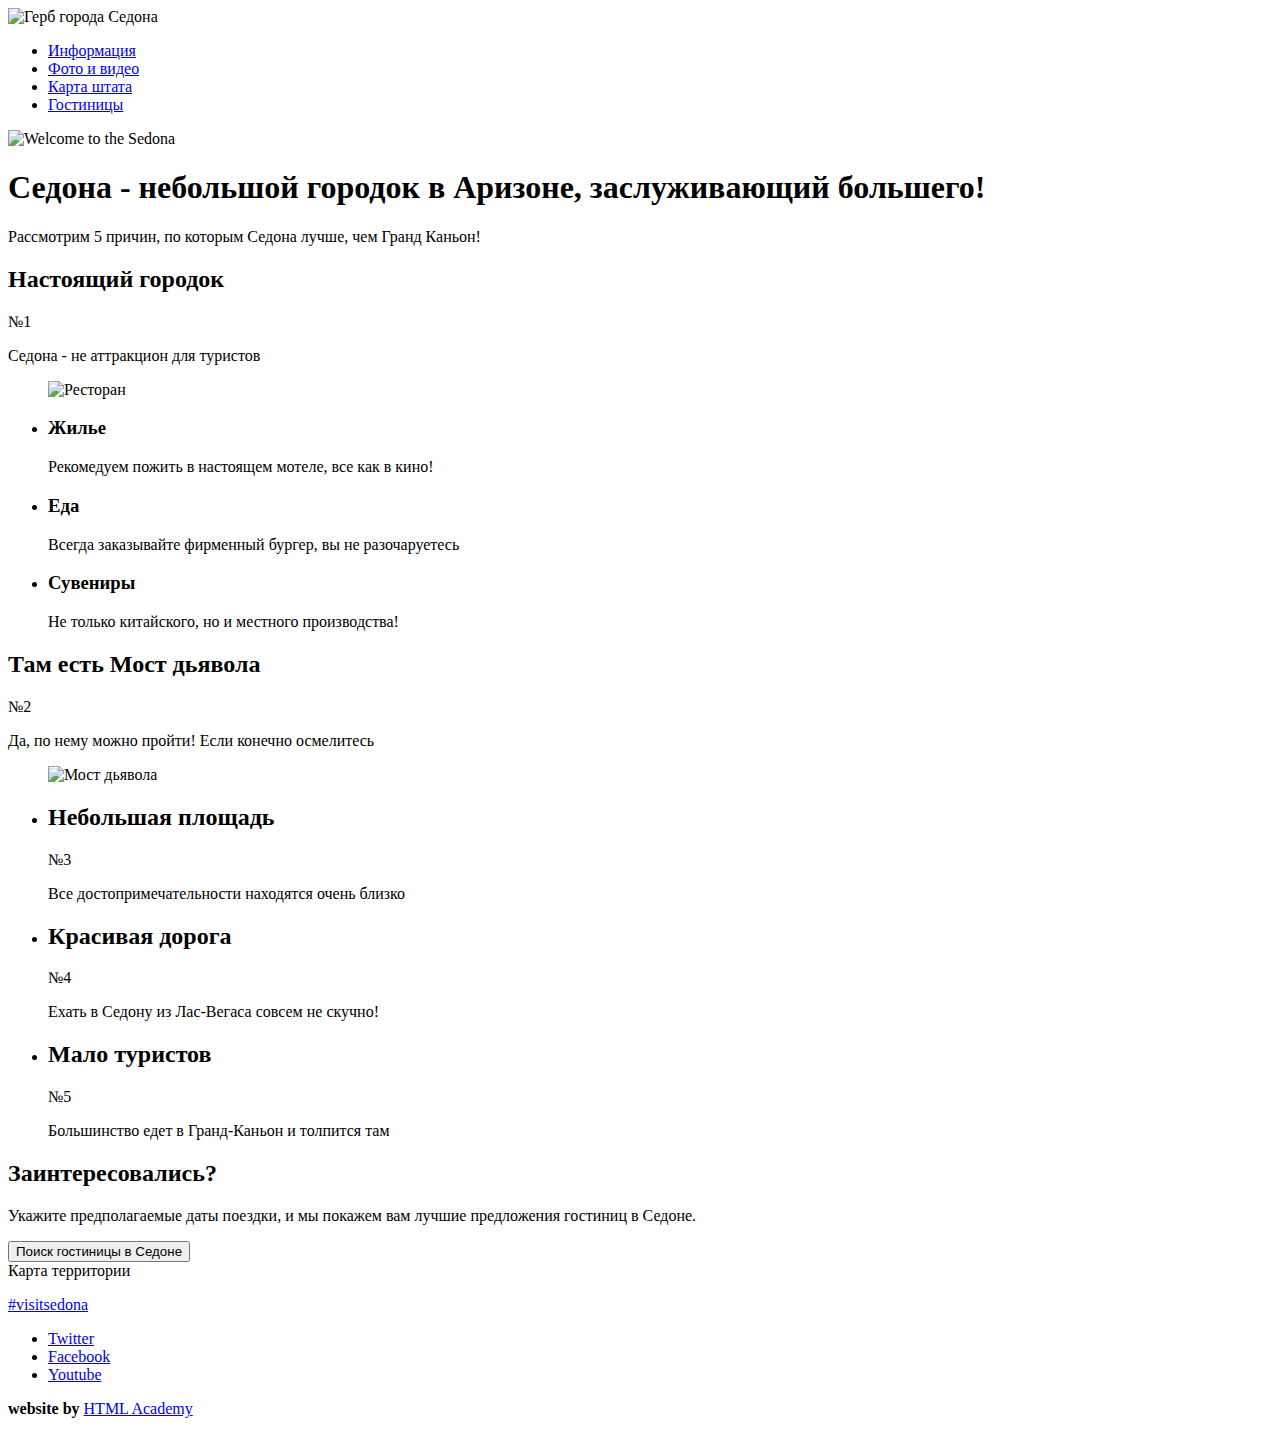
==== index.html @ 23b835dd "Отредактирован index.html" ====
<!DOCTYPE html>
<html lang="ru">
  <head>
    <meta charset="utf-8">
    <title>HTML Academy: Седона</title>
  </head>
  <body>
  	<header class="main-header">
      <nav class="main-navigation">
        <a class="main-header-logo">
          <img src="img/index-logo.svg" width="368" height="153" alt="Герб города Седона">
        </a>
        <ul class="site-navigation">
          <li><a href="info.html">Информация</a></li>
          <li><a href="media.html">Фото и видео</a></li>
          <li><a href="plan.html">Карта штата</a></li>
          <li><a href="lodging.html">Гостиницы</a></li>
        </ul>
      </nav>
    </header>
    <main>
      <div>
        <img src="#" alt="Welcome to the Sedona" width="1200"
        height="506">
      </div>

      <h1>Седона - небольшой городок в Аризоне, заслуживающий большего!</h1>
      <p>Рассмотрим 5 причин, по  которым Седона лучше, чем Гранд Каньон!</p>

      <section class="features">
      	<div class="feature feature-blue">
          <h2>Настоящий городок</h2>
          <p>№1</p>
          <p>Седона - не аттракцион для туристов</p>
        </div>

        <figure class="feature-restaurant_photo">
          <img src="img/restaurant.jpg" width="800" height="255" alt="Ресторан">
        </figure>

        <ul class="advantages">
          <li class="advantages-item advantages-item-house">
            <h3>Жилье</h3>
            <p>Рекомедуем пожить в настоящем мотеле, все как в кино!</p>
          </li>
          <li class="advantages-item advantages-item-food">
            <h3>Еда</h3>
            <p>Всегда заказывайте фирменный бургер, вы не разочаруетесь</p>
          </li>
          <li class="advantages-item advantages-item-gift">
            <h3>Сувениры</h3>
            <p>Не только китайского, но и местного производства!</p>
          </li>
        </ul>

        <div class="feature feature-blue">
          <h2>Там есть Мост дьявола</h2>
          <p>№2</p>
          <p>Да, по нему можно пройти! Если конечно осмелитесь</p>
        </div>

        <figure class="feature-bridge_photo">
        <img src="img/devil-bridge.jpg" width="800" height="255" alt="Мост дьявола">
        </figure>

        <ul class="feature other-features-list">
          <li class="feature feature-square">
            <h2>Небольшая площадь</h2>
            <p>№3</p>
            <p>Все достопримечательности находятся очень близко</p>
          </li>
          <li class="feature feature-roads">
            <h2>Красивая дорога</h2>
            <p>№4</p>
            <p>Ехать в Седону из Лас-Вегаса совсем не скучно!</p>
          </li>
          <li class="feature feature-visitors">
            <h2>Мало туристов</h2>
            <p>№5</p>
            <p>Большинство едет в Гранд-Каньон и толпится там</p>
          </li>
        </ul>
      </section>

      <section class="hotel-search">      
      	<h2>Заинтересовались?</h2>
        <p>Укажите предполагаемые даты поездки, и мы покажем вам лучшие предложения гостиниц в Седоне.</p>
        <button type="button" class="booking-button">Поиск гостиницы в Седоне
        </button>
      </section>

      <div>Карта территории</div>
    </main>

    <footer class="main-footer">
      <p class="footer-hashtag">
        <a href="#">#visitsedona</a>
      </p>
      <ul>
        <li><a class="social-button" href="#">Twitter</a></li>
        <li><a class="social-button" href="#">Facebook</a></li>
        <li><a class="social-button" href="#">Youtube</a></li>
      </ul>
      <p class="footer-copyright">
        <b>website by</b> 
        <a class="intensive" href="https://htmlacademy.ru/intensive/htmlcss">HTML Academy</a>
      </p>
    </footer>

  </body>
</html>
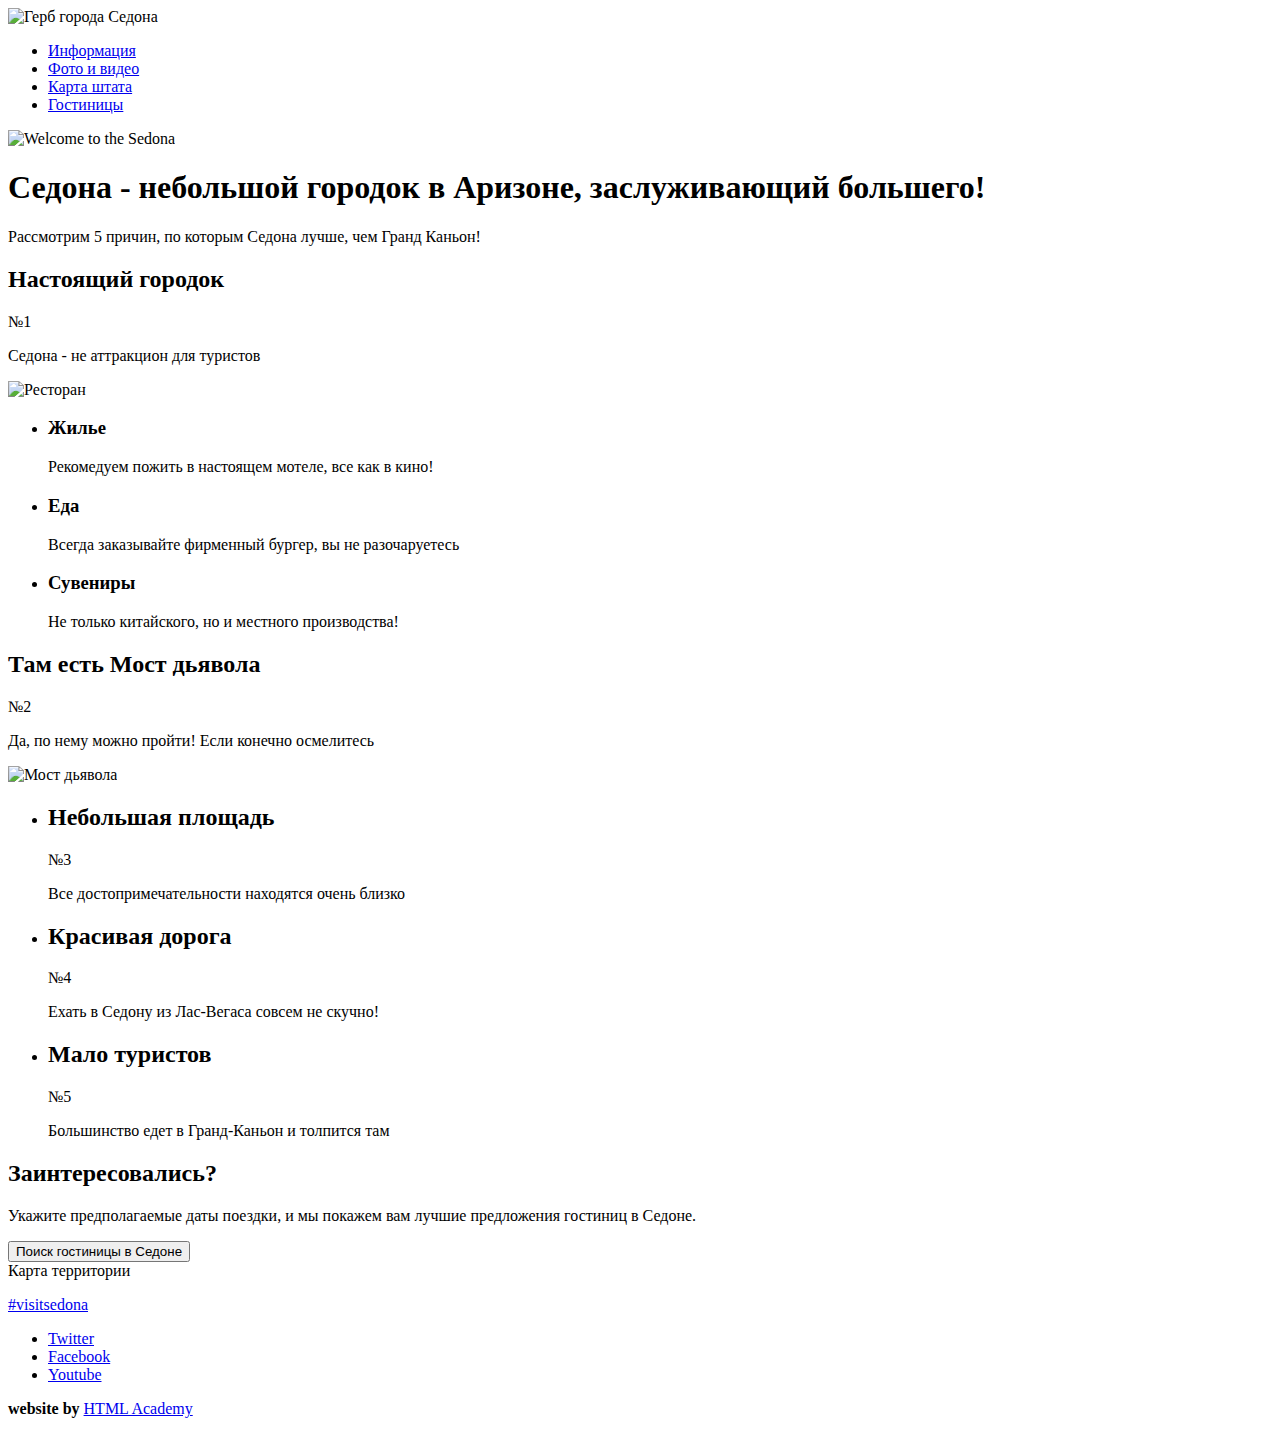
==== commit ab2baa8c: "Сделал блочную разметку в hotels.html" ====
--- a/index.html
+++ b/index.html
@@ -8,13 +8,13 @@
   	<header class="main-header">
       <nav class="main-navigation">
         <a class="main-header-logo">
-          <img src="img/index-logo.svg" width="368" height="153" alt="Герб города Седона">
+          <img src="img/index-logo.svg" width="50" height="50" alt="Герб города Седона">
         </a>
         <ul class="site-navigation">
           <li><a href="info.html">Информация</a></li>
           <li><a href="media.html">Фото и видео</a></li>
           <li><a href="plan.html">Карта штата</a></li>
-          <li><a href="lodging.html">Гостиницы</a></li>
+          <li><a href="hotels.html">Гостиницы</a></li>
         </ul>
       </nav>
     </header>
@@ -34,9 +34,9 @@
           <p>Седона - не аттракцион для туристов</p>
         </div>
 
-        <figure class="feature-restaurant_photo">
+        <div class="feature-restaurant_photo">
           <img src="img/restaurant.jpg" width="800" height="255" alt="Ресторан">
-        </figure>
+        </div>
 
         <ul class="advantages">
           <li class="advantages-item advantages-item-house">
@@ -58,10 +58,9 @@
           <p>№2</p>
           <p>Да, по нему можно пройти! Если конечно осмелитесь</p>
         </div>
-
-        <figure class="feature-bridge_photo">
+        <div class="feature-bridge_photo">
         <img src="img/devil-bridge.jpg" width="800" height="255" alt="Мост дьявола">
-        </figure>
+        </div>
 
         <ul class="feature other-features-list">
           <li class="feature feature-square">
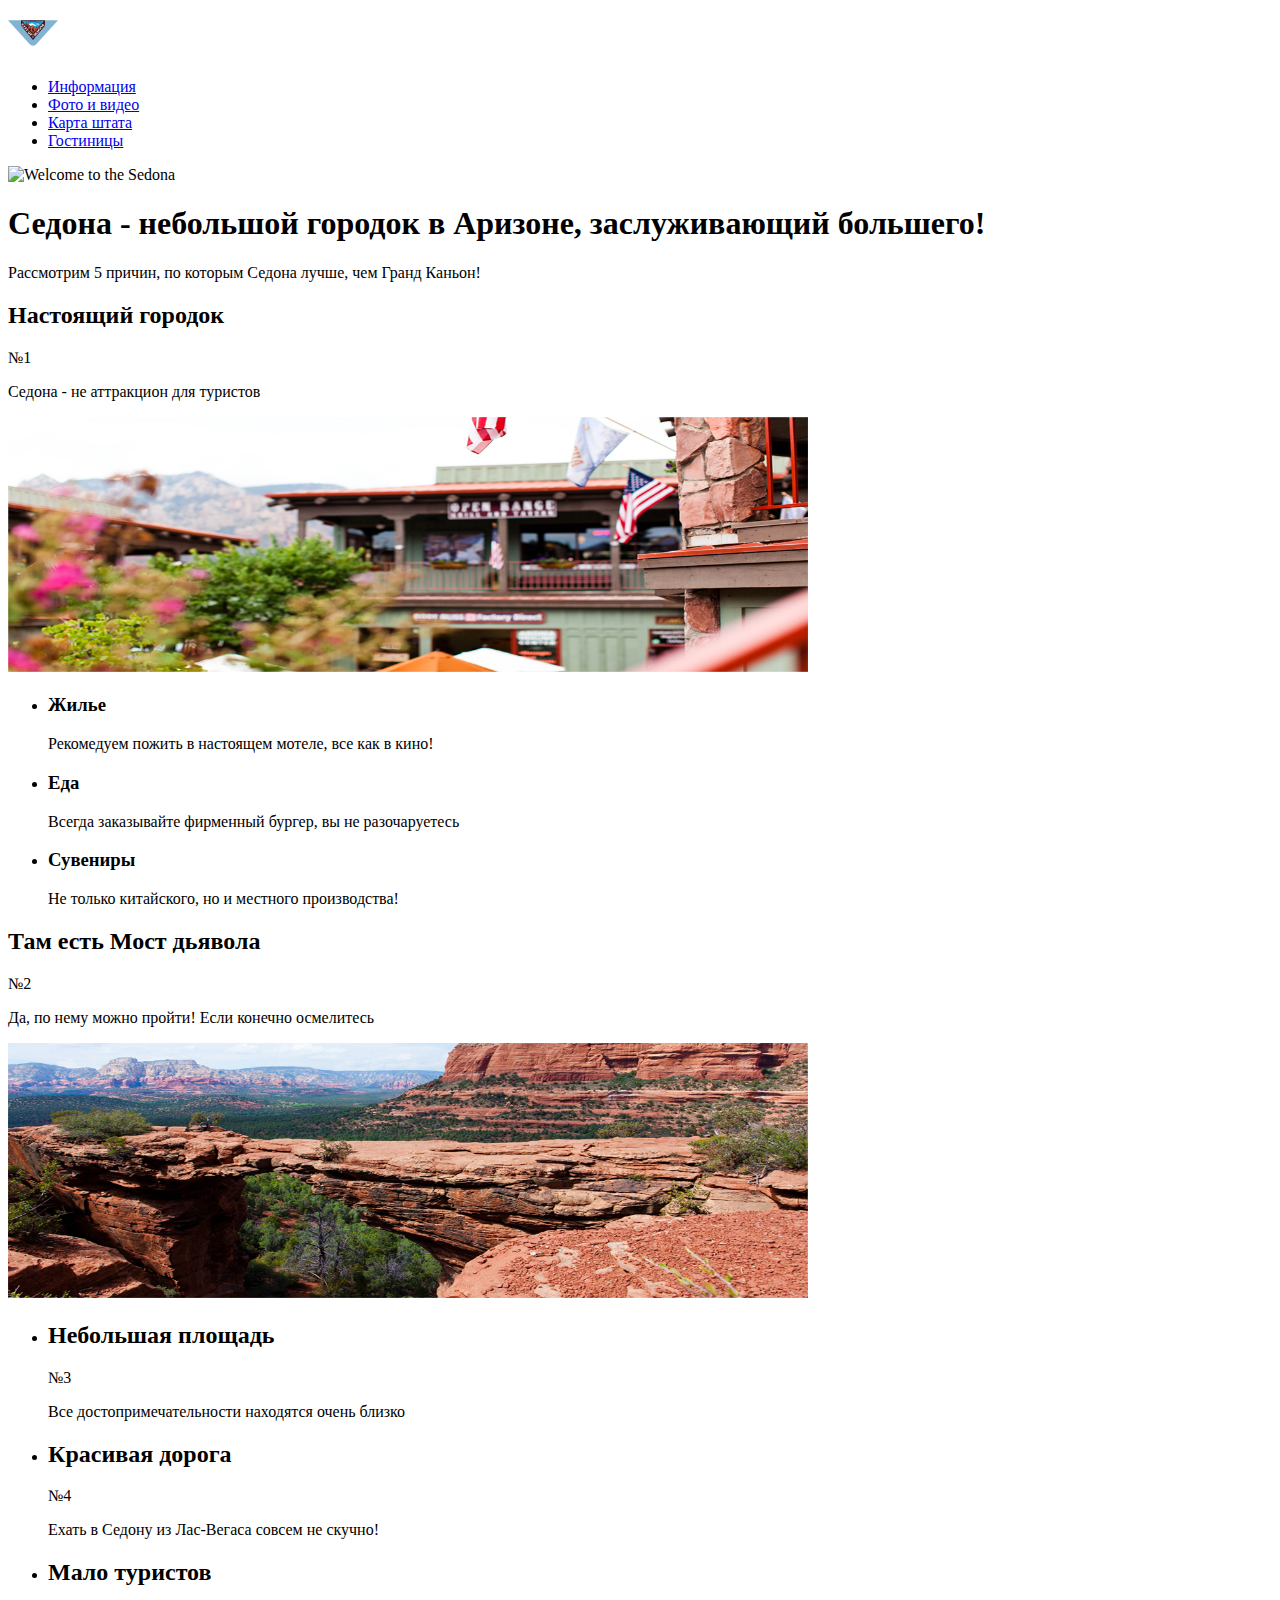
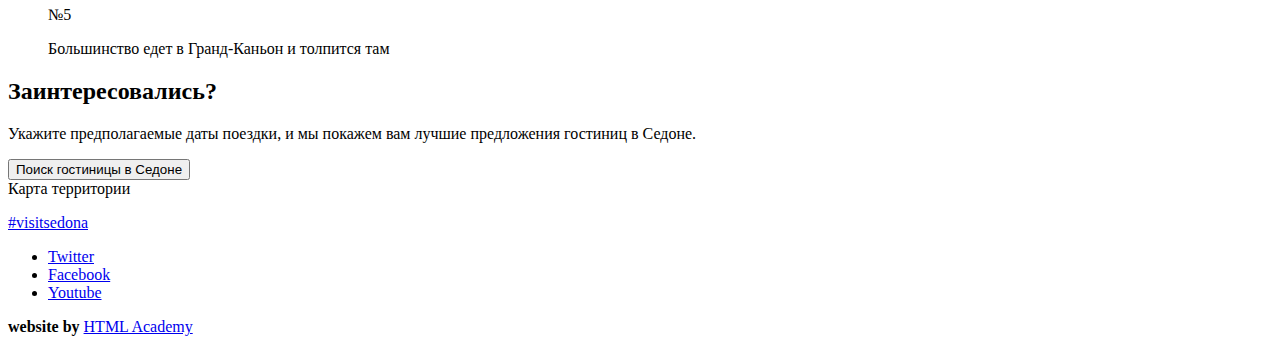
==== commit fc61a0ed: "Подготовлена графика" ====
--- a/index.html
+++ b/index.html
@@ -8,7 +8,7 @@
   	<header class="main-header">
       <nav class="main-navigation">
         <a class="main-header-logo">
-          <img src="img/index-logo.svg" width="50" height="50" alt="Герб города Седона">
+          <img src="img/logo-sedona.svg" width="50" height="50" alt="Герб города Седона">
         </a>
         <ul class="site-navigation">
           <li><a href="info.html">Информация</a></li>
@@ -35,7 +35,7 @@
         </div>
 
         <div class="feature-restaurant_photo">
-          <img src="img/restaurant.jpg" width="800" height="255" alt="Ресторан">
+          <img src="img/restaurant-full.jpg" width="800" height="255" alt="Ресторан">
         </div>
 
         <ul class="advantages">
@@ -59,7 +59,7 @@
           <p>Да, по нему можно пройти! Если конечно осмелитесь</p>
         </div>
         <div class="feature-bridge_photo">
-        <img src="img/devil-bridge.jpg" width="800" height="255" alt="Мост дьявола">
+          <img src="img/brigde-full.jpg" width="800" height="255" alt="Мост дьявола">
         </div>
 
         <ul class="feature other-features-list">
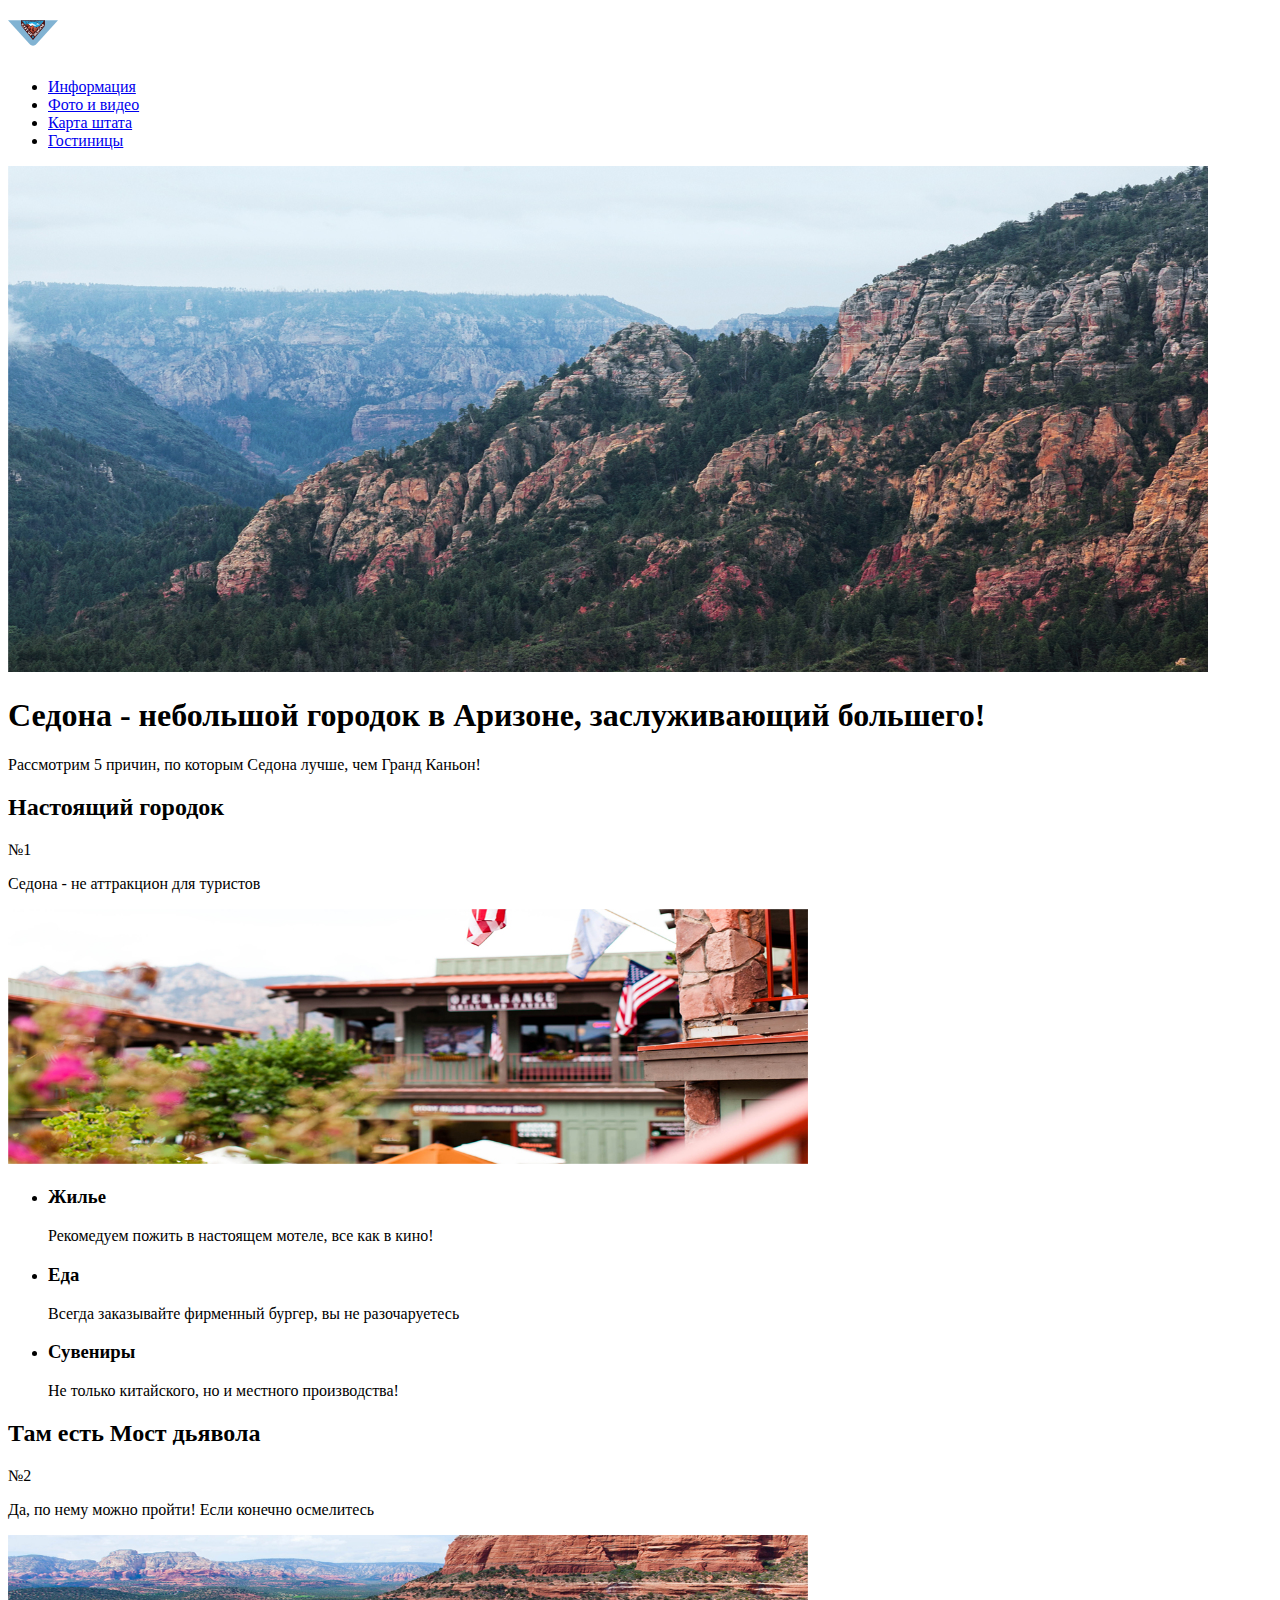
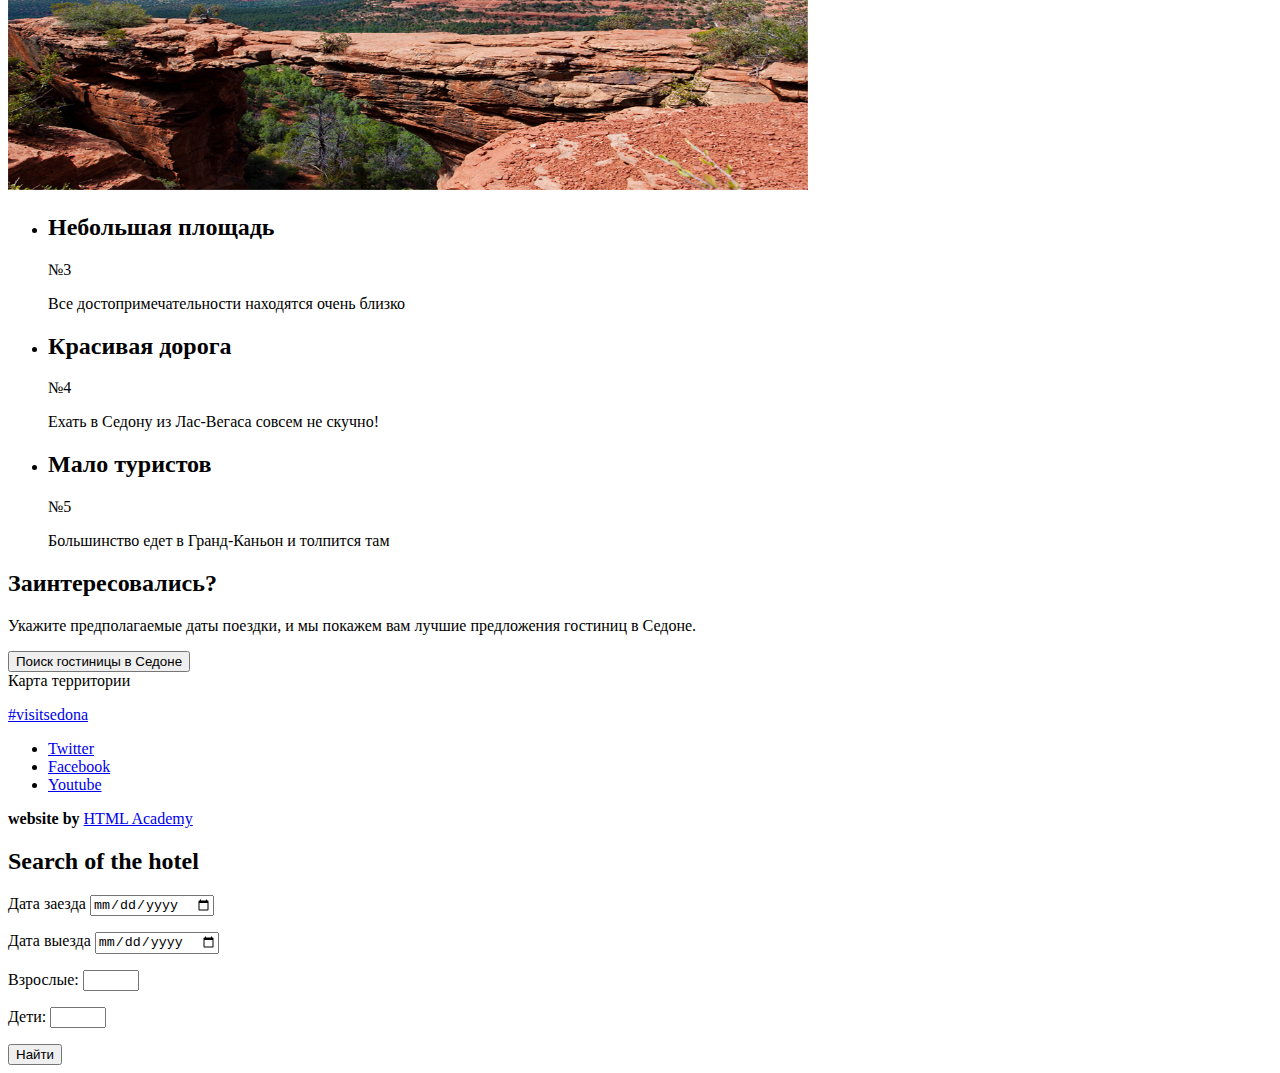
==== commit 08ae1452: "Разметка форм и доступность" ====
--- a/index.html
+++ b/index.html
@@ -20,7 +20,7 @@
     </header>
     <main>
       <div>
-        <img src="#" alt="Welcome to the Sedona" width="1200"
+        <img src="img/background-photo.jpg" alt="Welcome to the Sedona" width="1200"
         height="506">
       </div>
 
@@ -84,7 +84,7 @@
       <section class="hotel-search">      
       	<h2>Заинтересовались?</h2>
         <p>Укажите предполагаемые даты поездки, и мы покажем вам лучшие предложения гостиниц в Седоне.</p>
-        <button type="button" class="booking-button">Поиск гостиницы в Седоне
+        <button type="button" class="modal-window">Поиск гостиницы в Седоне
         </button>
       </section>
 
@@ -96,15 +96,37 @@
         <a href="#">#visitsedona</a>
       </p>
       <ul>
-        <li><a class="social-button" href="#">Twitter</a></li>
-        <li><a class="social-button" href="#">Facebook</a></li>
-        <li><a class="social-button" href="#">Youtube</a></li>
+        <li><a class="social-button" href="#" aria-label="Follow us on Twitter">Twitter</a></li>
+        <li><a class="social-button" href="#" aria-label="Read us in Facebook">Facebook</a></li>
+        <li><a class="social-button" href="#" aria-label="Watch us in Youtube">Youtube</a></li>
       </ul>
       <p class="footer-copyright">
         <b>website by</b> 
         <a class="intensive" href="https://htmlacademy.ru/intensive/htmlcss">HTML Academy</a>
       </p>
     </footer>
+    <section class="modal modal-search">
+      <h2>Search of the hotel</h2>
+      <form class="search-form" action="https://echo.htmlacademy.ru" method="post">
+        <p>
+          <label for="visit-date">Дата заезда</label>
+          <input class="kalendar-icon" id="visit-date" type="date" name="date-of-visit" placeholder="00.00.0000" aria-label="visit date field">
+        </p>
+        <p>
+          <label for="leave-date">Дата выезда</label>
+          <input class="kalendar-icon" id="leave-date" type="date" name="date-of-leaving" placeholder="00.00.0000" aria-label="leave date field">
+        </p>
+        <p>
+          <label for="amount-adults">Взрослые:</label>
+          <input type="number" min="1" max="50" step="1" id="amount-adults" name="amount" aria-label="number of adults">
+        </p>
+        <p>
+          <label for="amount-children">Дети:</label>
+          <input type="number" min="1" max="50" step="1" id="amount-children" name="amount" aria-label="number of children">
+        </p>
+        <button class="search-button" type="button">Найти</button>
+      </form>
+    </section>
 
   </body>
 </html>
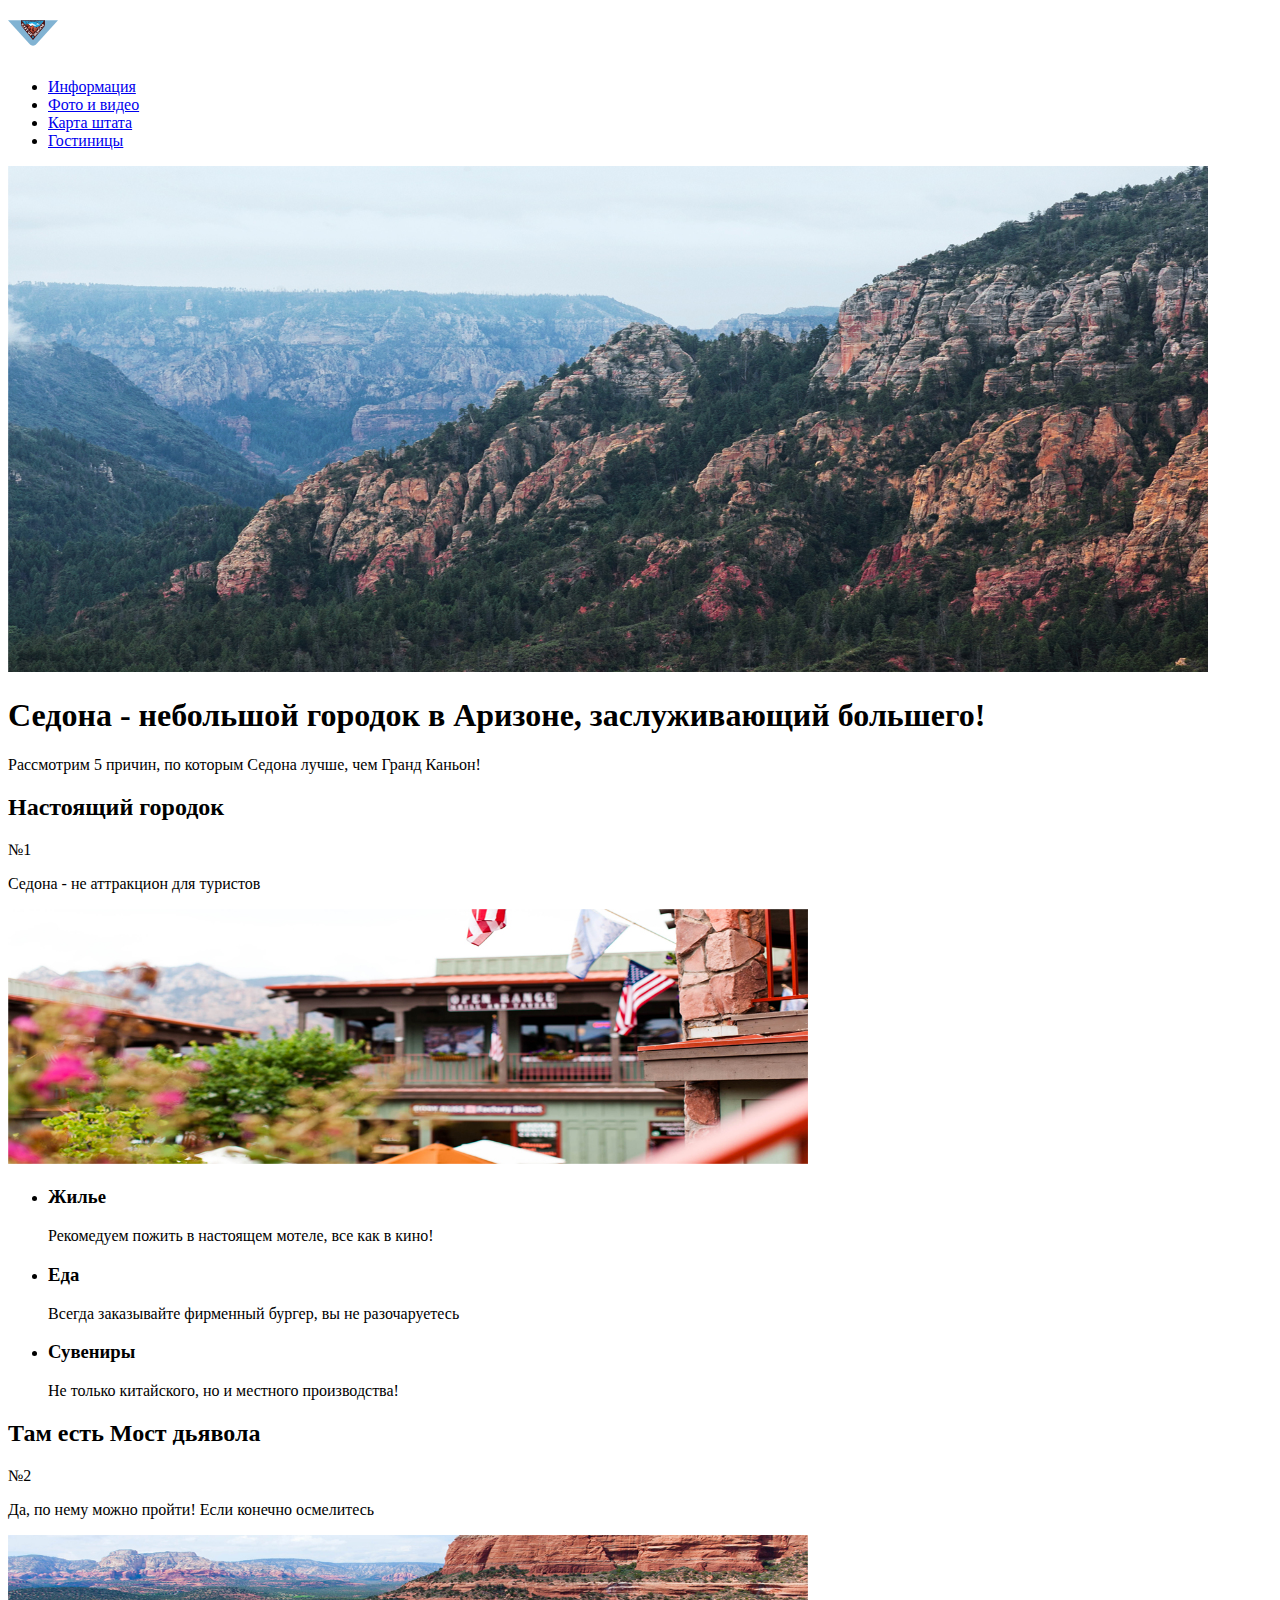
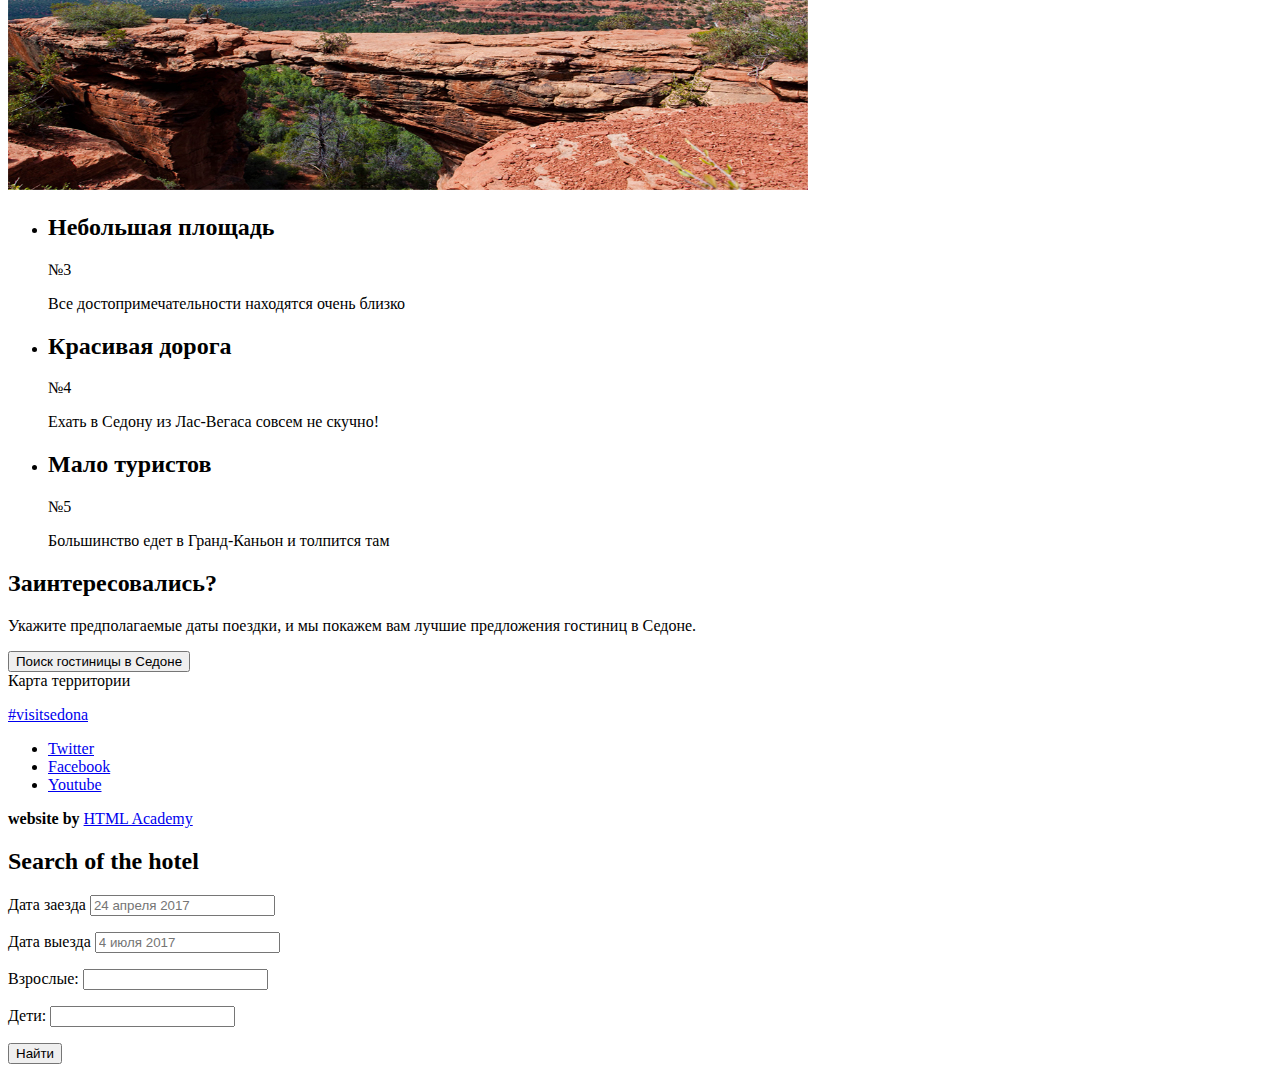
==== commit 153db38c: "Исправления по доступности" ====
--- a/index.html
+++ b/index.html
@@ -106,27 +106,26 @@
       </p>
     </footer>
     <section class="modal modal-search">
-      <h2>Search of the hotel</h2>
+      <h2 class="visually-hidden">Search of the hotel</h2>
       <form class="search-form" action="https://echo.htmlacademy.ru" method="post">
         <p>
           <label for="visit-date">Дата заезда</label>
-          <input class="kalendar-icon" id="visit-date" type="date" name="date-of-visit" placeholder="00.00.0000" aria-label="visit date field">
+          <input class="visit-date" id="visit-date" type="text" name="date-of-visit" placeholder="24 апреля 2017" >
         </p>
         <p>
           <label for="leave-date">Дата выезда</label>
-          <input class="kalendar-icon" id="leave-date" type="date" name="date-of-leaving" placeholder="00.00.0000" aria-label="leave date field">
+          <input class="leave-date" id="leave-date" type="text" name="date-of-leaving" placeholder="4 июля 2017" >
         </p>
         <p>
           <label for="amount-adults">Взрослые:</label>
-          <input type="number" min="1" max="50" step="1" id="amount-adults" name="amount" aria-label="number of adults">
+          <input type="text" min="1" max="50" step="1" id="amount-adults" name="amount" >
         </p>
         <p>
           <label for="amount-children">Дети:</label>
-          <input type="number" min="1" max="50" step="1" id="amount-children" name="amount" aria-label="number of children">
+          <input type="text" min="1" max="50" step="1" id="amount-children" name="amount" >
         </p>
-        <button class="search-button" type="button">Найти</button>
+        <button class="search-button" type="submit">Найти</button>
       </form>
     </section>
-
   </body>
 </html>
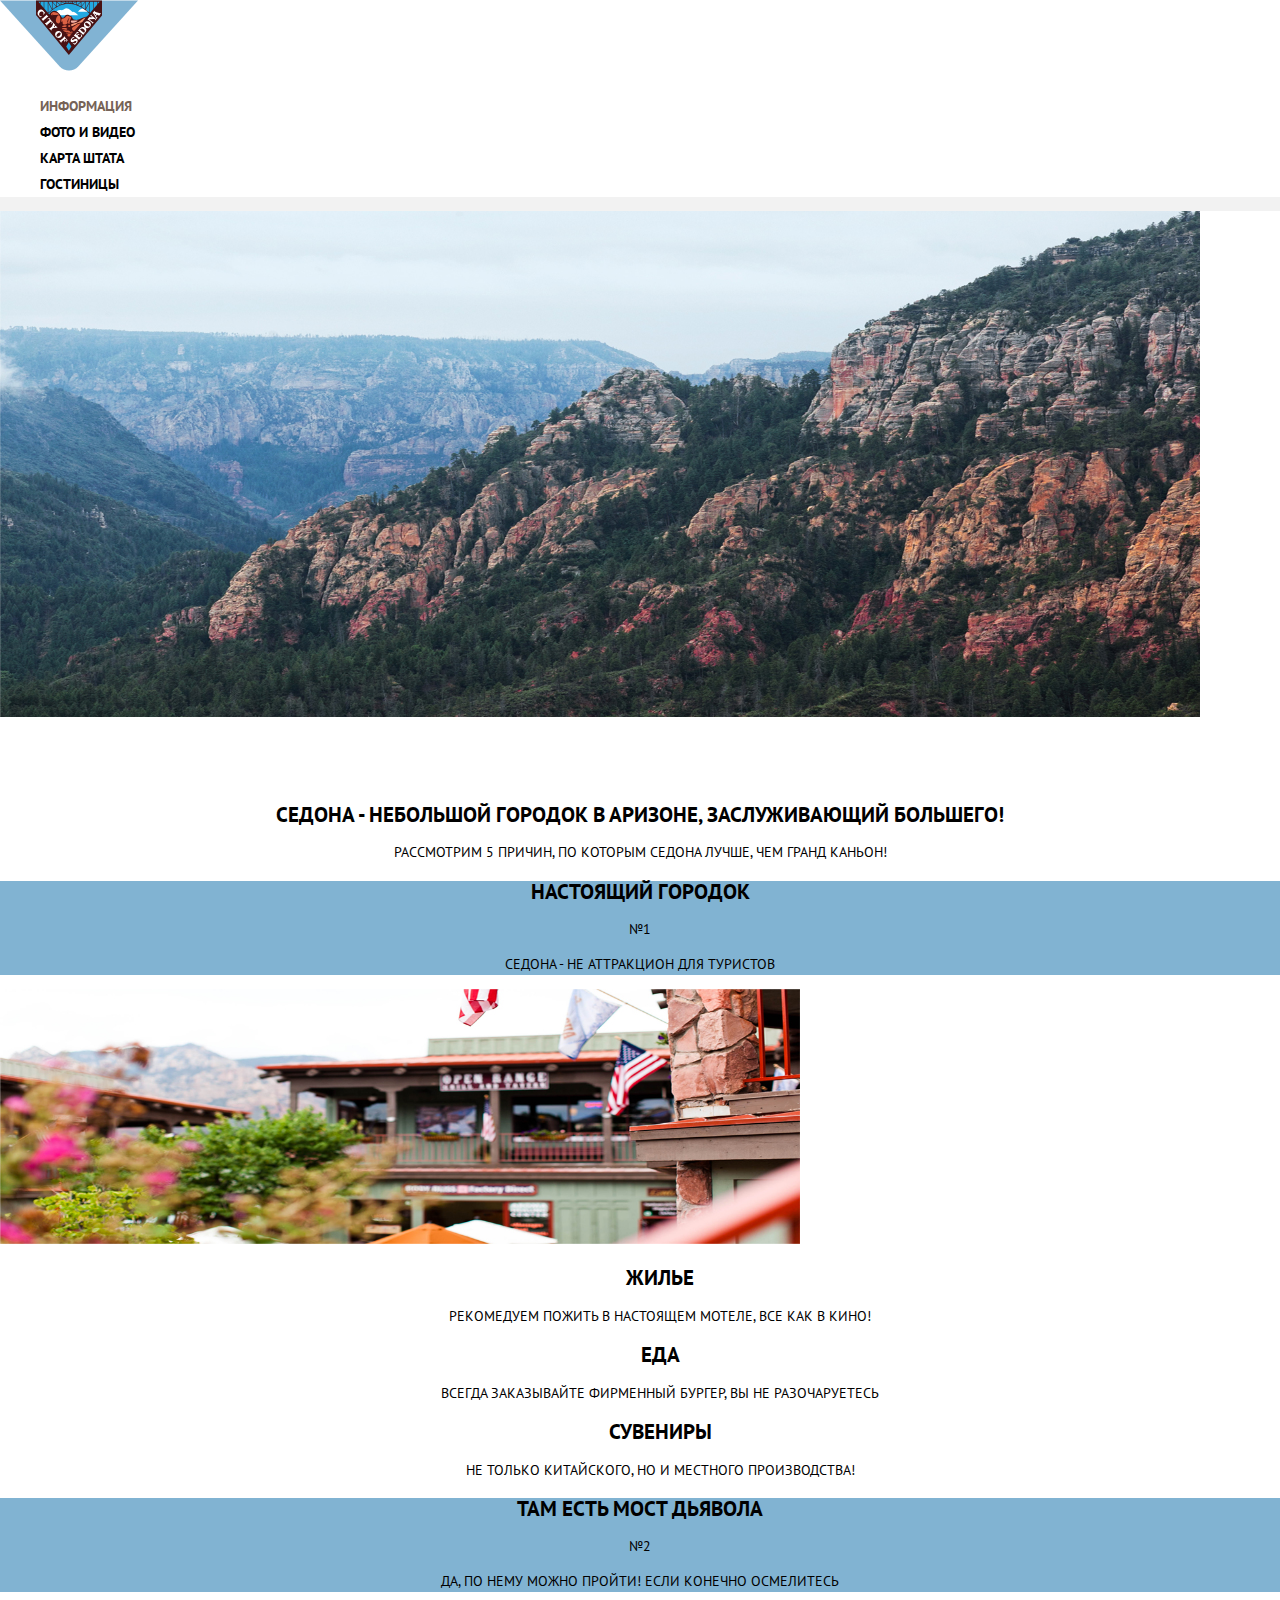
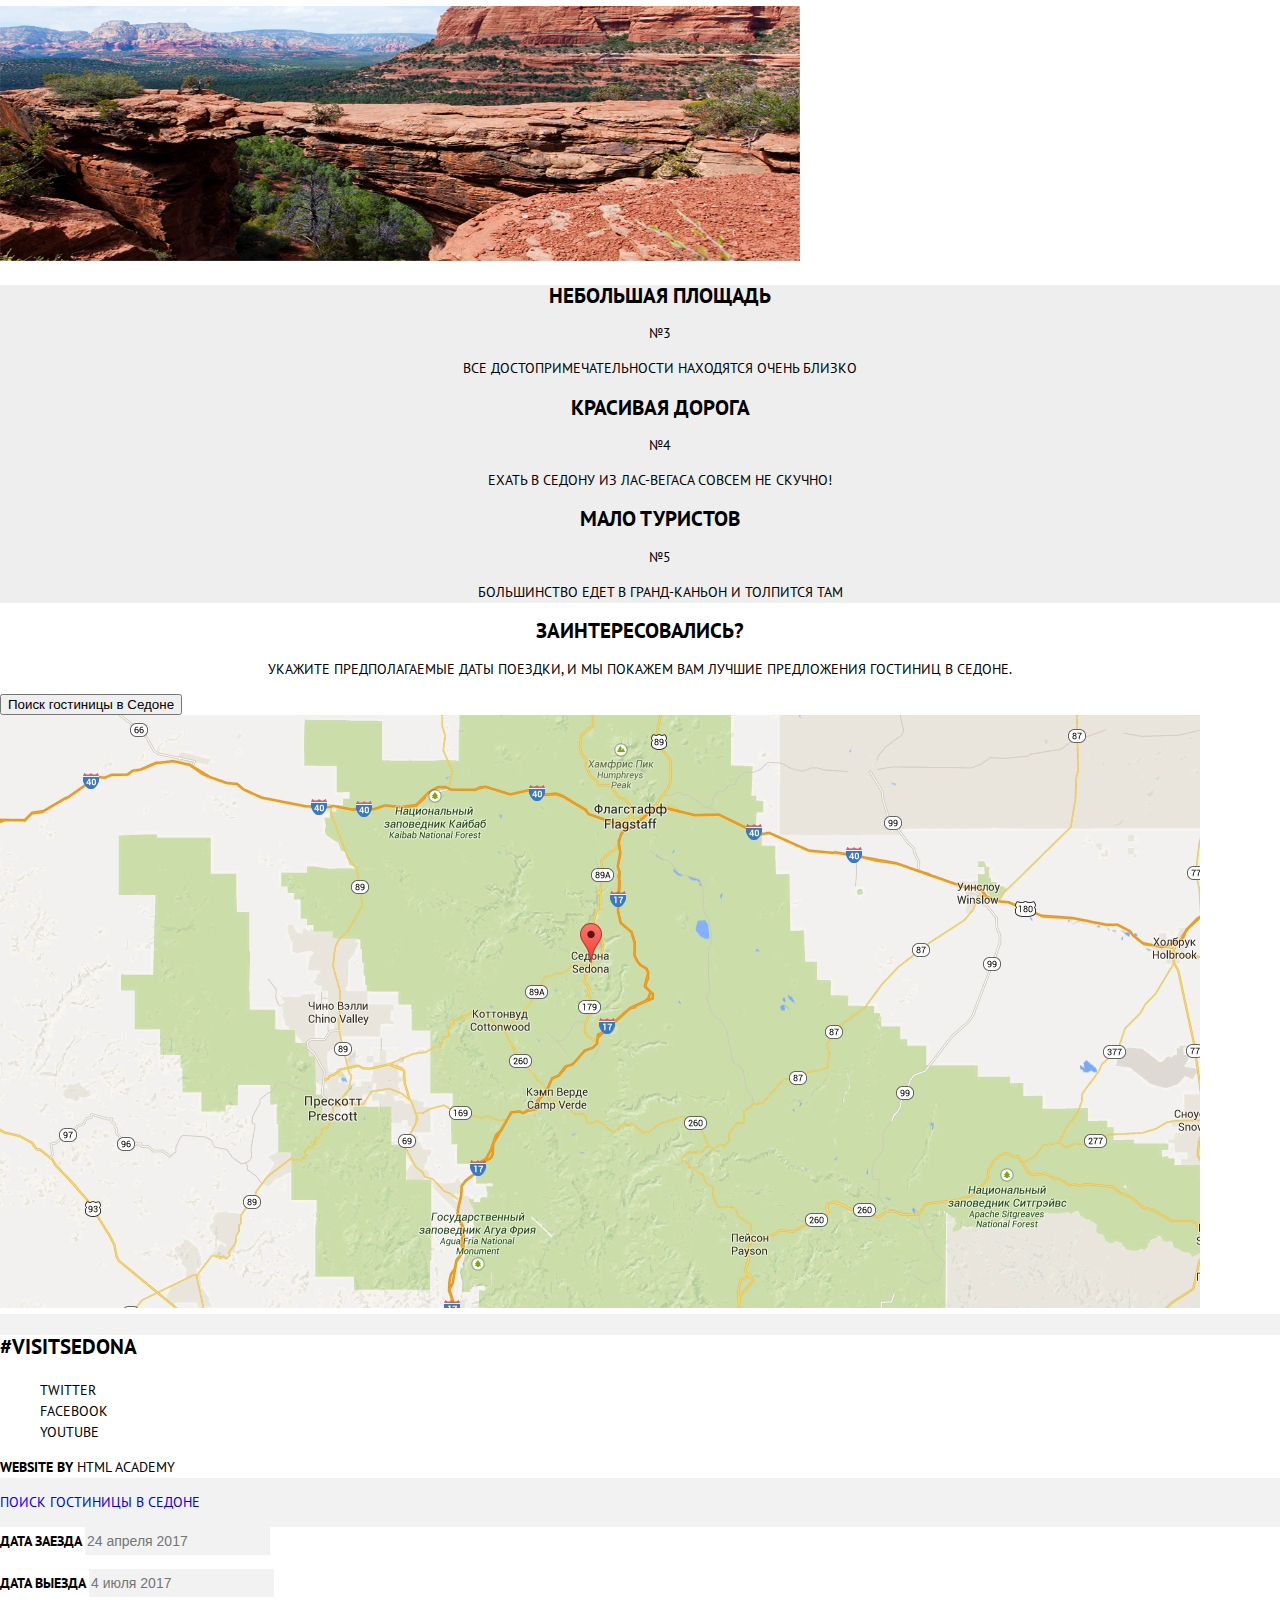
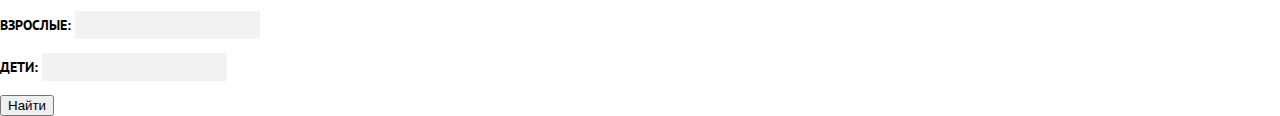
==== commit 0c1cef37: "знакомство с CSS" ====
--- a/index.html
+++ b/index.html
@@ -2,67 +2,72 @@
 <html lang="ru">
   <head>
     <meta charset="utf-8">
-    <title>HTML Academy: Седона</title>
+    <link rel="stylesheet" type="text/css" href="css/style.css">
+    <link href="https://fonts.googleapis.com/css?family=PT+Sans:400,700" rel="stylesheet">
+    <title>Sedona main</title>
   </head>
   <body>
   	<header class="main-header">
       <nav class="main-navigation">
         <a class="main-header-logo">
-          <img src="img/logo-sedona.svg" width="50" height="50" alt="Герб города Седона">
+          <img src="img/logo-sedona.svg" width="138" height="71" alt="Герб города Седона">
         </a>
-        <ul class="site-navigation">
-          <li><a href="info.html">Информация</a></li>
+        <ul class="list site-navigation">
+          <li class="active-page"><a href="index.html">Информация</a></li>
           <li><a href="media.html">Фото и видео</a></li>
           <li><a href="plan.html">Карта штата</a></li>
           <li><a href="hotels.html">Гостиницы</a></li>
         </ul>
       </nav>
     </header>
-    <main>
+    <main class="main-page">
       <div>
-        <img src="img/background-photo.jpg" alt="Welcome to the Sedona" width="1200"
-        height="506">
+        <img src="img/background-photo.jpg" class ="main-welcome" alt="Welcome to the Sedona" width="1200" height="506">
+        <img src="img/polygon.svg" class="main-polygon" alt="Welcome to the Sedona" width="1200" height="59">
       </div>
 
       <h1>Седона - небольшой городок в Аризоне, заслуживающий большего!</h1>
       <p>Рассмотрим 5 причин, по  которым Седона лучше, чем Гранд Каньон!</p>
 
       <section class="features">
-      	<div class="feature feature-blue">
-          <h2>Настоящий городок</h2>
-          <p>№1</p>
-          <p>Седона - не аттракцион для туристов</p>
+      	<div class="feature">
+          <div class="feature-blue">
+            <h2>Настоящий городок</h2>
+            <p>№1</p>
+            <p>Седона - не аттракцион для туристов</p>
+          </div>
+          <div class="feature-restaurant_photo">
+            <img src="img/restaurant-full.jpg" width="800" height="255" alt="Ресторан">
+          </div>
         </div>
 
-        <div class="feature-restaurant_photo">
-          <img src="img/restaurant-full.jpg" width="800" height="255" alt="Ресторан">
-        </div>
-
-        <ul class="advantages">
+        <ul class="list advantages">
           <li class="advantages-item advantages-item-house">
-            <h3>Жилье</h3>
+            <h2>Жилье</h2>
             <p>Рекомедуем пожить в настоящем мотеле, все как в кино!</p>
           </li>
           <li class="advantages-item advantages-item-food">
-            <h3>Еда</h3>
+            <h2>Еда</h2>
             <p>Всегда заказывайте фирменный бургер, вы не разочаруетесь</p>
           </li>
           <li class="advantages-item advantages-item-gift">
-            <h3>Сувениры</h3>
+            <h2>Сувениры</h2>
             <p>Не только китайского, но и местного производства!</p>
           </li>
         </ul>
 
-        <div class="feature feature-blue">
-          <h2>Там есть Мост дьявола</h2>
-          <p>№2</p>
-          <p>Да, по нему можно пройти! Если конечно осмелитесь</p>
-        </div>
-        <div class="feature-bridge_photo">
-          <img src="img/brigde-full.jpg" width="800" height="255" alt="Мост дьявола">
+        <div class="feature">
+          <div class="feature-blue">
+            <h2>Там есть Мост дьявола</h2>
+            <p>№2</p>
+            <p>Да, по нему можно пройти! Если конечно осмелитесь</p>
+          </div>
+          <div class="feature-bridge_photo">
+            <img src="img/brigde-full.jpg" width="800" height="255" alt="  Мост дьявола">
+          </div>
         </div>
 
-        <ul class="feature other-features-list">
+        <ul class="list feature other-features-list">
           <li class="feature feature-square">
             <h2>Небольшая площадь</h2>
             <p>№3</p>
@@ -88,14 +93,16 @@
         </button>
       </section>
 
-      <div>Карта территории</div>
+      <div class="map">
+        <img src="img/map.jpg" alt="Карта территории">
+      </div>
     </main>
 
     <footer class="main-footer">
       <p class="footer-hashtag">
         <a href="#">#visitsedona</a>
       </p>
-      <ul>
+      <ul class="list social">
         <li><a class="social-button" href="#" aria-label="Follow us on Twitter">Twitter</a></li>
         <li><a class="social-button" href="#" aria-label="Read us in Facebook">Facebook</a></li>
         <li><a class="social-button" href="#" aria-label="Watch us in Youtube">Youtube</a></li>
@@ -106,7 +113,7 @@
       </p>
     </footer>
     <section class="modal modal-search">
-      <h2 class="visually-hidden">Search of the hotel</h2>
+      <a class="search-btn" href="form.html">Поиск гостиницы в седоне</a>
       <form class="search-form" action="https://echo.htmlacademy.ru" method="post">
         <p>
           <label for="visit-date">Дата заезда</label>
@@ -118,7 +125,7 @@
         </p>
         <p>
           <label for="amount-adults">Взрослые:</label>
-          <input type="text" min="1" max="50" step="1" id="amount-adults" name="amount" >
+          <input type="text" step="1" id="amount-adults" name="amount" >
         </p>
         <p>
           <label for="amount-children">Дети:</label>
--- a/css/style.css
+++ b/css/style.css
@@ -0,0 +1,214 @@
+body {
+	margin: 0;
+	padding: 0;
+
+	font-family: "PT Sans", Arial, sans-serif;
+	font-size: 14px;
+	line-height: 21px;
+	font-weight: 400;
+  	color: #000000;
+  	text-transform: uppercase;
+
+  	background-color: #f2f2f2;
+}
+
+.main-page,
+.main-footer {
+	background-color: #ffffff;
+}
+
+a {
+  text-decoration: none;
+}
+
+
+.main-navigation {
+	font-size: 14px;
+	font-weight: 700;
+  	line-height: 26px;
+  	color: #000000;
+
+  	background-color: #ffffff;
+}
+
+.list {
+	list-style: none;
+}
+
+.main-navigation a,
+.main-footer a {
+	color:#000000;
+}
+
+.main-navigation a:hover,
+.main-footer a:hover {
+	color: #81b3d2;
+}
+
+.main-navigation a:focus,
+.main-footer a:focus {
+	color: #b2b2b2;
+}
+
+.active-page a {
+	color: #766357;
+}
+
+.main-page h1,
+.main-page h2,
+.main-page h3,
+.main-page p {
+	text-align: center;
+}
+
+.main-page h1 {
+	font-size: 21px;
+	font-weight: 700;
+	line-height: 26px;
+}
+
+.main-page p {
+	font-size: 14px;
+	font-weight: 400;
+	line-height: 21px
+}
+
+.features h2 {
+	font-size: 21px;
+	font-weight: 700;
+	line-height: 21px
+	background-color: #81b3d2;
+}
+
+.feature-blue {
+	background-color: #81b3d2;
+}
+
+.other-features-list {
+	background-color: #eeeeee;
+}
+
+.footer-hashtag {
+	font-size: 21px;
+	font-weight: 700;
+	line-height: 24px;
+}
+
+.search-form {
+	font-size: 14px;
+	line-height: 21px;
+	font-weight: 700;
+	background-color: #ffffff;
+}
+
+.search-form input[type="text"] {
+	font-size: 14px;
+	line-height: 26px;
+	border: none;
+	background-color: #f2f2f2;
+}
+
+/*Стили для отелей*/
+
+.filters {
+	background-image: url("../img/filter_background.png");
+	background-position: top center;
+    background-repeat: no-repeat;
+}
+
+.result-sort a{
+	color: #cacaca;
+	border-bottom: dotted 1px; 
+	border-bottom-color: #81b3d2;
+}
+
+.result-sort a:hover {
+	color: #81b3d2;
+	border-bottom: dotted 1px; 
+	border-bottom-color: #81b3d2;
+}
+
+.result-sort a:focus {
+	color: #000000;
+	border: none;
+}
+
+.result-item-arrows {
+
+}
+
+.result .arrow{
+	border-bottom: none;
+}
+
+.arrow::before {
+    content: "";
+    display: inline-block;
+    border: 10px solid #cacaca;
+    border-right-width: 6px;
+    border-left-width: 6px;
+    border-right-color: transparent;
+    border-left-color: transparent;
+}
+
+.result .arrow:hover::before{
+	content: "";
+    display: inline-block;
+    border: 10px solid #000000;
+    border-right-width: 6px;
+    border-left-width: 6px;
+    border-right-color: transparent;
+    border-left-color: transparent;
+
+}
+
+.result .arrow:focus::before{
+	content: "";
+    display: inline-block;
+    border: 10px solid #81b3d2;
+    border-right-width: 6px;
+    border-left-width: 6px;
+    border-right-color: transparent;
+    border-left-color: transparent;
+}
+
+.arrow-up::before {
+    border-top-width: 0;
+}
+
+.result .arrow-up:hover::before {
+    border-top-width: 0;
+}
+
+.result .arrow-up:focus::before {
+    border-top-width: 0;
+}
+
+.arrow-down::before {
+    border-bottom-width: 0;
+}
+
+
+.result .arrow-down:hover::before {
+    border-bottom-width: 0;
+}
+
+.result .arrow-down:focus::before {
+    border-bottom-width: 0;
+}
+
+.hotel-link-details {
+	font-size: 14px;
+	font-weight: 400;
+	line-height: 21px;
+	background-color: #81b3d2;
+	color:#ffffff;
+}
+
+.hotel-book_link-book {
+	font-size: 14px;
+	font-weight: 400;
+	line-height: 21px;
+	background-color: #766357;
+	color:#ffffff;
+}